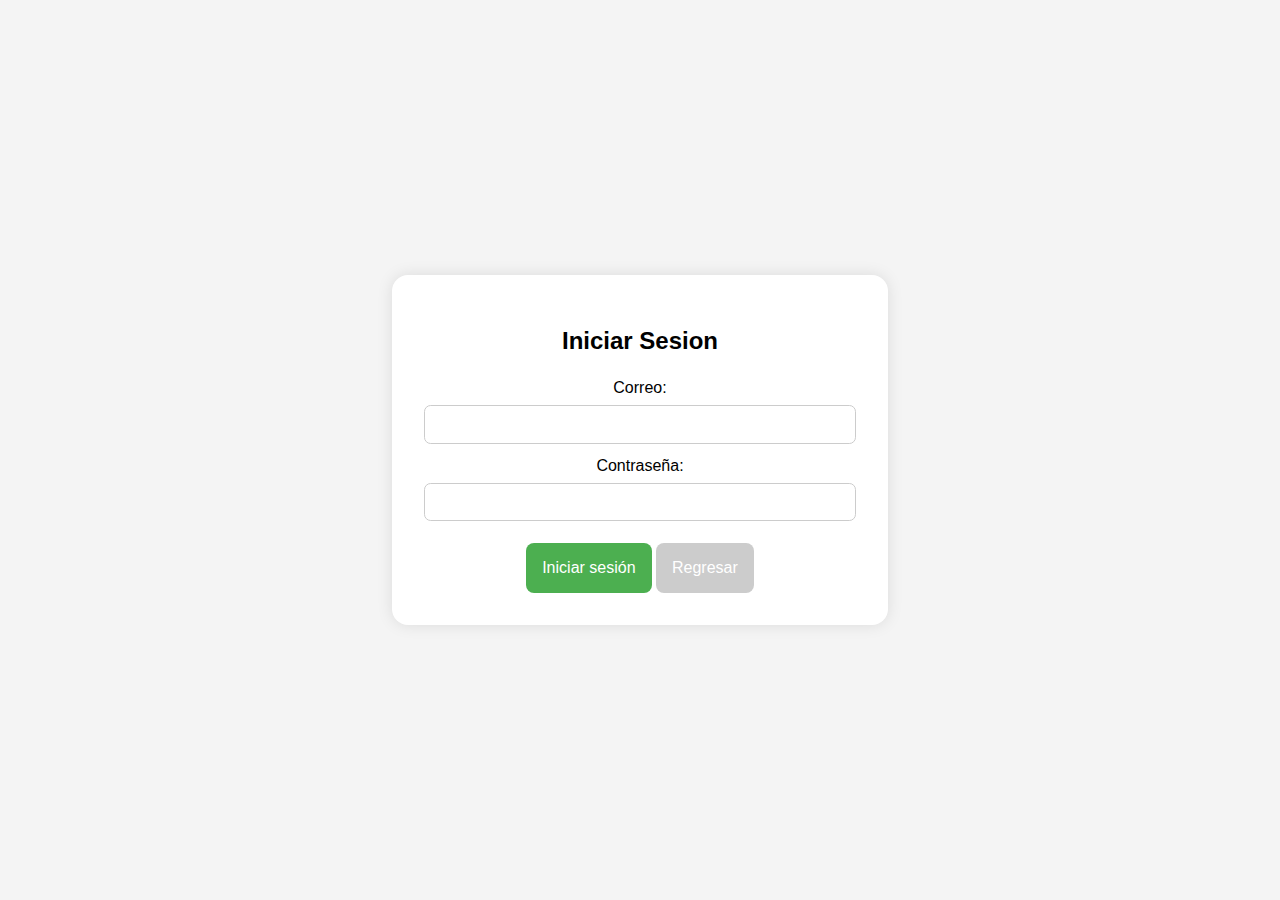
==== views/login.html @ 99c908f1 "Plantillas y estilos del login y register" ====
<!DOCTYPE html>
<html lang="es">
  <head>
    <meta charset="UTF-8" />
    <meta name="viewport" content="width=device-width, initial-scale=1.0" />
    <link rel="stylesheet" href="../styles/login.css" />
    <title>Iniciar Sesion</title>
  </head>
  <body>
    <form method="post" id="login">
      <h2>Iniciar Sesion</h2>
      <label for="email">Correo:</label>
      <input type="email" id="email" name="email" required />
      <label for="password">Contraseña:</label>
      <input type="password" id="password" name="password" required />
      <button type="submit" id="btnIniciarSesion" name="btnIniciarSesion">
        Iniciar sesión
      </button>
      <button type="button" onclick="location.href='../index.html'">
        Regresar
      </button>
    </form>
  </body>
</html>
---- styles/login.css ----
body {
  font-family: "Arial", sans-serif;
  background-color: #f4f4f4;
  margin: 0;
  display: flex;
  justify-content: center;
  align-items: center;
  height: 100vh;
}

form {
  background-color: #fff;
  padding: 2em;
  border-radius: 1em;
  box-shadow: 0 0 1em rgba(0, 0, 0, 0.1);
  text-align: center;
}

h2 {
  font-size: 1.5em;
  margin-bottom: 1em;
}

label {
  display: block;
  font-size: 1em;
  margin-bottom: 0.5em;
}

input {
  width: 100%;
  padding: 0.8em;
  margin-bottom: 1em;
  border: 1px solid #ccc;
  border-radius: 0.5em;
  box-sizing: border-box;
}

button {
  padding: 1em;
  background-color: #4caf50;
  color: #fff;
  border: none;
  border-radius: 0.5em;
  cursor: pointer;
  font-size: 1em;
}

button:hover {
  background-color: #45a049;
}

button[type="button"] {
  background-color: #ccc;
  margin-top: 0.5em;
}

button[type="button"]:hover {
  background-color: #bbb;
}
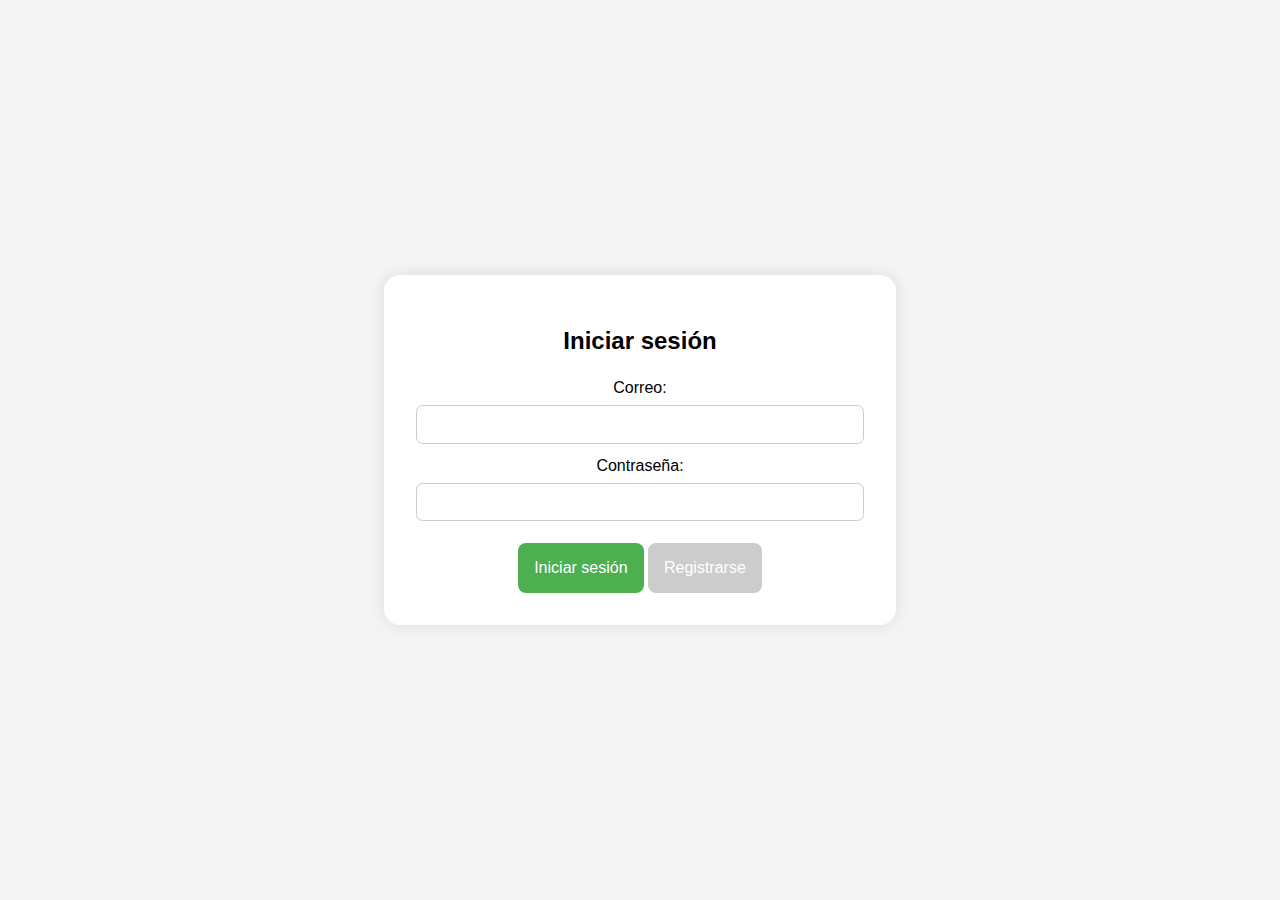
==== commit 85a2c672: "Ajustes a los html y creacion del html principal y finalizacion  de estos con sus estilos correspond" ====
--- a/views/login.html
+++ b/views/login.html
@@ -4,20 +4,20 @@
     <meta charset="UTF-8" />
     <meta name="viewport" content="width=device-width, initial-scale=1.0" />
     <link rel="stylesheet" href="../styles/login.css" />
-    <title>Iniciar Sesion</title>
+    <title>Iniciar sesión</title>
   </head>
   <body>
-    <form method="post" id="login">
-      <h2>Iniciar Sesion</h2>
+    <form method="post" id="form_login" action="">
+      <h2>Iniciar sesión</h2>
       <label for="email">Correo:</label>
       <input type="email" id="email" name="email" required />
       <label for="password">Contraseña:</label>
       <input type="password" id="password" name="password" required />
-      <button type="submit" id="btnIniciarSesion" name="btnIniciarSesion">
+      <button type="submit" id="btn_login" name="btn_login">
         Iniciar sesión
       </button>
-      <button type="button" onclick="location.href='../index.html'">
-        Regresar
+      <button type="button" onclick="location.href='../views/register.html'">
+        Registrarse
       </button>
     </form>
   </body>
